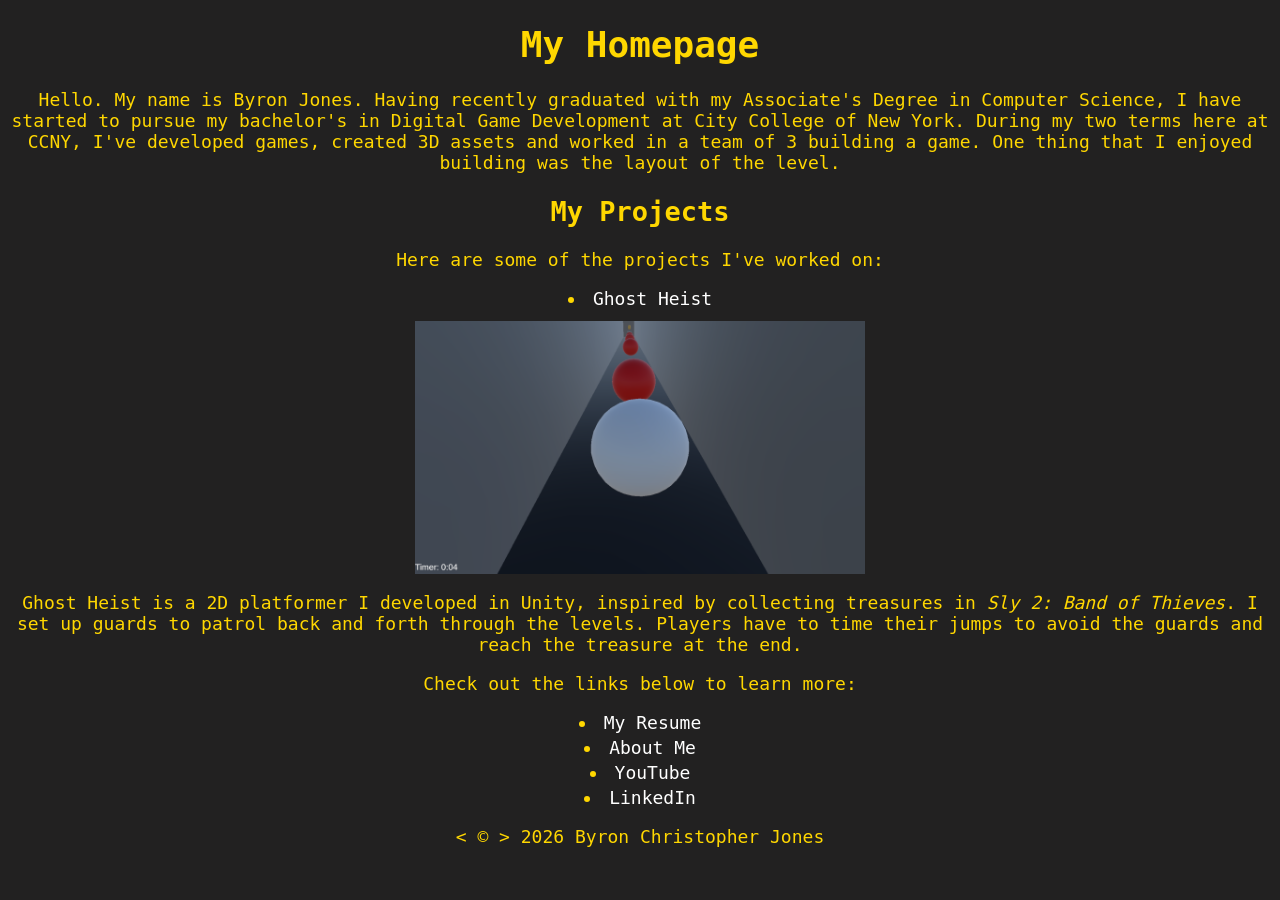
==== index.html @ 5874be1d "Update Fixed up Homepage" ====
<!DOCTYPE html>

<html>

    <head>
        
        <!--Documented below is my about me page-->
        <title>Portfolio Website</title>
        <link rel="stylesheet"  href="style.css">
    
    </head>

    <body>
        <header>
            <h1>My Homepage</h1>

            <p>Hello. My name is Byron Jones. Having recently graduated with my Associate's Degree in Computer Science, I have started to pursue my bachelor's in Digital Game Development at City College of New York. During my two terms here at CCNY, I've developed games, created 3D assets and worked in a team of 3 building a game. One thing that I enjoyed building was the layout of the level.</p>
            
        <main>
            <section>
                <h2>My Projects</h2>
                <p>Here are some of the projects I've worked on:</p>
                <ul>
                    <li><a href="https://byron-jones.itch.io/ghost-heist" target="_blank">Ghost Heist</a>
                    <img class="project-screenshot" src="images/ghost-heist.png.png" alt="A white sphere facing a row of red spheres in a narrow corridor">
                    <p>Ghost Heist is a 2D platformer I developed in Unity, inspired by collecting treasures in <em>Sly 2: Band of Thieves</em>. I set up guards to patrol back and forth through the levels. Players have to time their jumps to avoid the guards and reach the treasure at the end.</p>
</li>
                </ul>
            </section>
                   </header>

        <nav>
            <p>Check out the links below to learn more: </p>
            <ul>
                <li><a href="resume.html">My Resume</a></li>
                <li><a href="about.html">About Me</a></li>
                <li><a href="youtube.html">YouTube</a></li>
                <li><a href="https://www.linkedin.com/in/byron-jones-443314183/">LinkedIn</a></li>
            </ul>
        </nav>
        </main>
        <footer>
            <p> &lt; &copy; &gt; 2026 Byron Christopher Jones</p>
        </footer>

    </body>
</html>
---- style.css ----
body{
    background-color: rgb(34, 33, 33);
    color: gold;
    font-family:monospace;
    font-size: 18px;
    text-align: center;
}

a{
    color:white;
    text-decoration: none;
}

a:hover{
    color:lightblue;
    text-decoration: underline;
}

ul{
    list-style-position: inside;
    padding-left: 0;
    margin: 10px 0;
}

li{
   margin:4px 0;
   .project-screenshot {
    display: block;
    width: 450px;
    max-width: 100%;
    height: auto;
    margin: 12px auto;
}
}
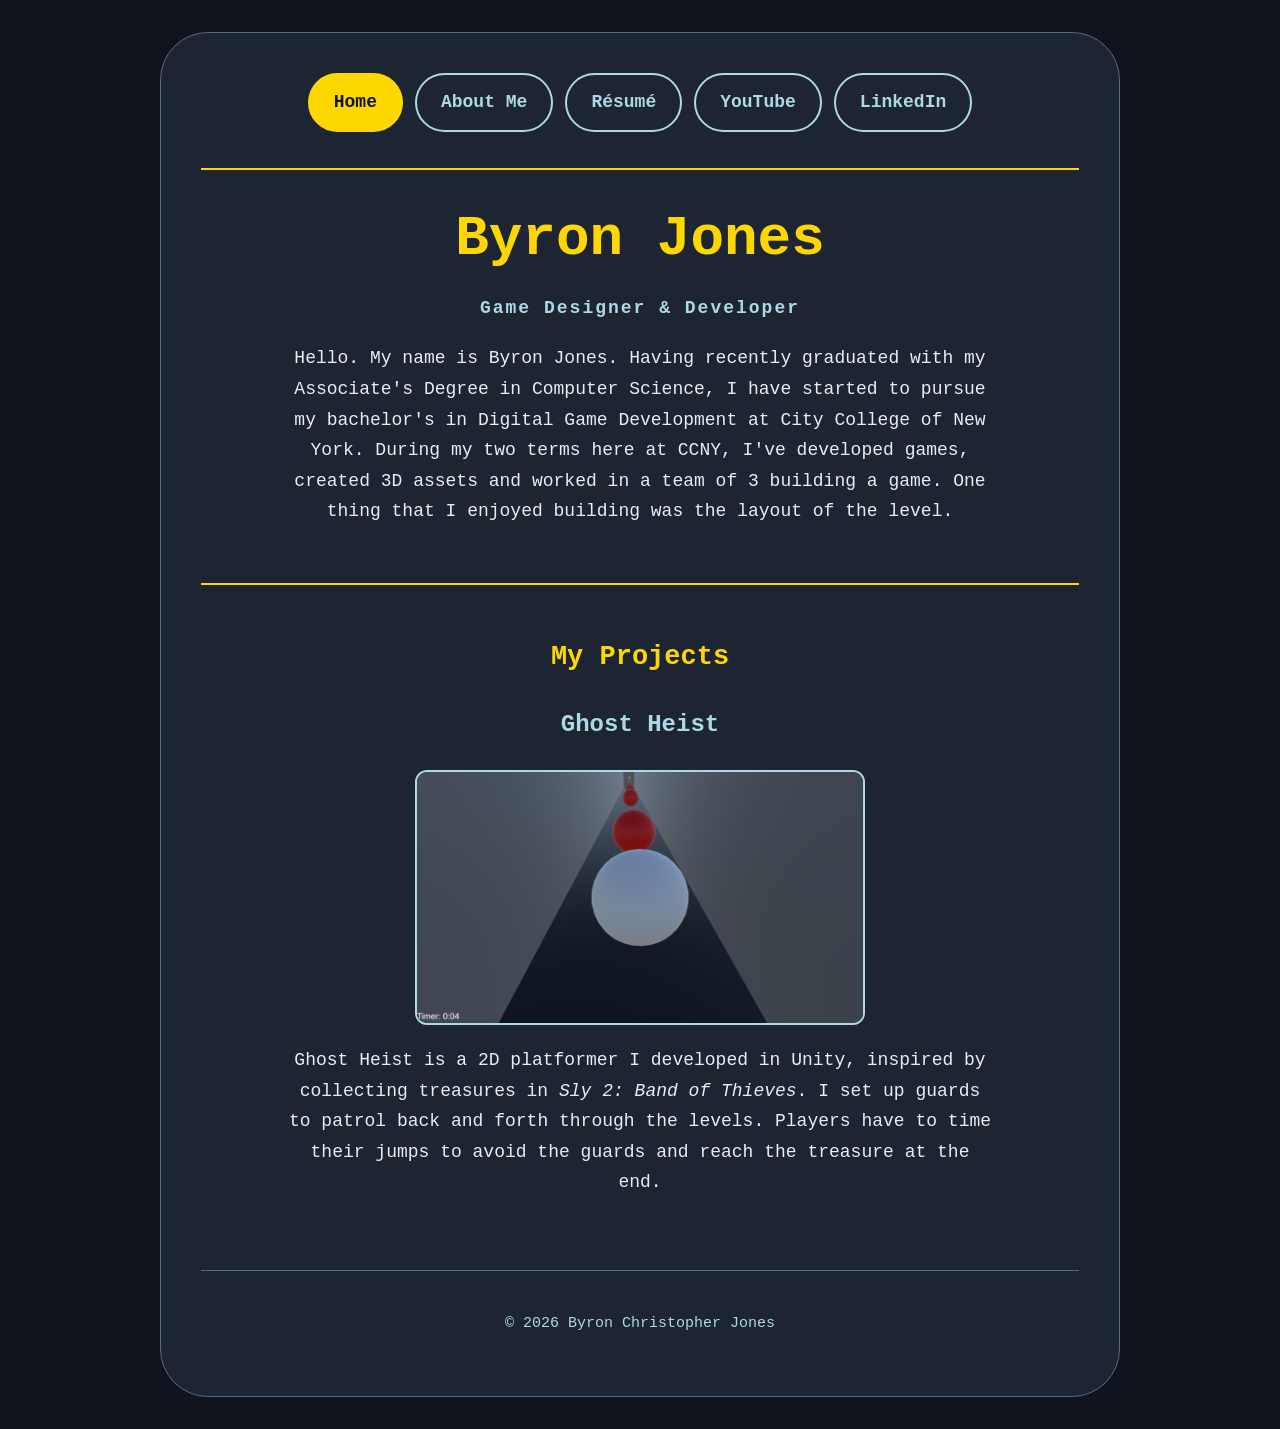
==== commit 8550ee3f: "Update fixing website to match example" ====
--- a/index.html
+++ b/index.html
@@ -1,49 +1,63 @@
 <!DOCTYPE html>
+<html lang="en">
+<head>
+    <meta charset="utf-8">
+    <meta name="viewport" content="width=device-width, initial-scale=1">
+    <title>Byron Jones | Portfolio</title>
+    <link rel="stylesheet" href="style.css">
+</head>
 
-<html>
+<body>
+    <div class="page-container">
+        <nav aria-label="Main navigation">
+            <ul>
+                <li><a href="index.html" aria-current="page">Home</a></li>
+                <li><a href="about.html">About Me</a></li>
+                <li><a href="resume.html">Résumé</a></li>
+                <li><a href="youtube.html">YouTube</a></li>
+                <li>
+                    <a href="https://www.linkedin.com/in/byron-jones-443314183/">
+                        LinkedIn
+                    </a>
+                </li>
+            </ul>
+        </nav>
 
-    <head>
-        
-        <!--Documented below is my about me page-->
-        <title>Portfolio Website</title>
-        <link rel="stylesheet"  href="style.css">
-    
-    </head>
-
-    <body>
         <header>
-            <h1>My Homepage</h1>
+            <h1>Byron Jones</h1>
+            <p class="role">Game Designer &amp; Developer</p>
 
             <p>Hello. My name is Byron Jones. Having recently graduated with my Associate's Degree in Computer Science, I have started to pursue my bachelor's in Digital Game Development at City College of New York. During my two terms here at CCNY, I've developed games, created 3D assets and worked in a team of 3 building a game. One thing that I enjoyed building was the layout of the level.</p>
-            
+        </header>
+
         <main>
             <section>
                 <h2>My Projects</h2>
-                <p>Here are some of the projects I've worked on:</p>
-                <ul>
-                    <li><a href="https://byron-jones.itch.io/ghost-heist" target="_blank">Ghost Heist</a>
-                    <img class="project-screenshot" src="images/ghost-heist.png.png" alt="A white sphere facing a row of red spheres in a narrow corridor">
-                    <p>Ghost Heist is a 2D platformer I developed in Unity, inspired by collecting treasures in <em>Sly 2: Band of Thieves</em>. I set up guards to patrol back and forth through the levels. Players have to time their jumps to avoid the guards and reach the treasure at the end.</p>
-</li>
+
+                <ul class="project-list">
+                    <li>
+                        <h3>
+                            <a href="https://byron-jones.itch.io/ghost-heist"
+                               target="_blank"
+                               rel="noopener noreferrer">
+                                Ghost Heist
+                            </a>
+                        </h3>
+
+                        <img
+                            class="project-screenshot"
+                            src="images/ghost-heist.png.png"
+                            alt="A white sphere facing a row of red spheres in a narrow corridor">
+
+                        <p>Ghost Heist is a 2D platformer I developed in Unity, inspired by collecting treasures in <em>Sly 2: Band of Thieves</em>. I set up guards to patrol back and forth through the levels. Players have to time their jumps to avoid the guards and reach the treasure at the end.</p>
+                    </li>
                 </ul>
             </section>
-                   </header>
+        </main>
 
-        <nav>
-            <p>Check out the links below to learn more: </p>
-            <ul>
-                <li><a href="resume.html">My Resume</a></li>
-                <li><a href="about.html">About Me</a></li>
-                <li><a href="youtube.html">YouTube</a></li>
-                <li><a href="https://www.linkedin.com/in/byron-jones-443314183/">LinkedIn</a></li>
-            </ul>
-        </nav>
-        </main>
         <footer>
-            <p> &lt; &copy; &gt; 2026 Byron Christopher Jones</p>
+            <p>&copy; 2026 Byron Christopher Jones</p>
         </footer>
-
-    </body>
-</html>
-
- +    </div>
+</body>
+</html>
--- a/style.css
+++ b/style.css
@@ -1,34 +1,160 @@
+*{
+    box-sizing: border-box;
+}
+
 body{
-    background-color: rgb(34, 33, 33);
-    color: gold;
-    font-family:monospace;
+    margin: 0;
+    padding: 32px 16px;
+    background-color: #10151d;
+    color: #e7edf4;
+    font-family: monospace;
     font-size: 18px;
+    line-height: 1.7;
     text-align: center;
 }
 
+.page-container{
+    max-width: 960px;
+    margin: 0 auto;
+    padding: 40px;
+    background-color: #1c2531;
+    border: 1px solid #526c83;
+    border-radius: 48px;
+}
+
 a{
-    color:white;
+    color: lightblue;
     text-decoration: none;
 }
 
 a:hover{
-    color:lightblue;
+    color: gold;
     text-decoration: underline;
 }
 
+a:focus-visible{
+    outline: 3px solid gold;
+    outline-offset: 5px;
+}
+
+nav ul{
+    display: flex;
+    flex-wrap: wrap;
+    justify-content: center;
+    gap: 12px;
+    padding: 0;
+    margin: 0;
+    list-style: none;
+}
+
+nav li{
+    margin: 0;
+}
+
+nav a{
+    display: inline-block;
+    padding: 12px 24px;
+    border: 2px solid lightblue;
+    border-radius: 999px;
+    font-weight: bold;
+    text-decoration: none;
+}
+
+nav a:hover,
+nav a[aria-current="page"]{
+    background-color: gold;
+    border-color: gold;
+    color: #10151d;
+    text-decoration: none;
+}
+
+header{
+    margin-top: 36px;
+    padding: 36px 0;
+    border-top: 2px solid gold;
+    border-bottom: 2px solid gold;
+}
+
+h1{
+    margin: 0;
+    color: gold;
+    font-size: clamp(32px, 6vw, 56px);
+    line-height: 1.2;
+}
+
+h2{
+    color: gold;
+}
+
+h3{
+    color: lightblue;
+    font-size: 24px;
+}
+
+.role{
+    color: lightblue;
+    font-weight: bold;
+    letter-spacing: 2px;
+}
+
+p{
+    max-width: 65ch;
+    margin: 20px auto;
+    overflow-wrap: anywhere;
+}
+
+section{
+    padding: 28px 0;
+}
+
 ul{
+    padding-left: 0;
     list-style-position: inside;
-    padding-left: 0;
-    margin: 10px 0;
 }
 
 li{
-   margin:4px 0;
-   .project-screenshot {
+    margin: 4px 0;
+}
+
+.project-list{
+    margin: 0;
+    list-style: none;
+}
+
+.project-screenshot{
     display: block;
     width: 450px;
     max-width: 100%;
     height: auto;
-    margin: 12px auto;
+    margin: 20px auto;
+    border: 2px solid lightblue;
+    border-radius: 12px;
 }
+
+footer{
+    margin-top: 24px;
+    padding-top: 20px;
+    border-top: 1px solid #526c83;
+    color: lightblue;
+    font-size: 15px;
+}
+
+@media (max-width: 600px){
+    body{
+        padding: 16px 12px;
+        font-size: 16px;
+    }
+
+    .page-container{
+        padding: 28px 18px;
+        border-radius: 28px;
+    }
+
+    nav ul{
+        gap: 8px;
+    }
+
+    nav a{
+        padding: 10px 16px;
+    }
 }
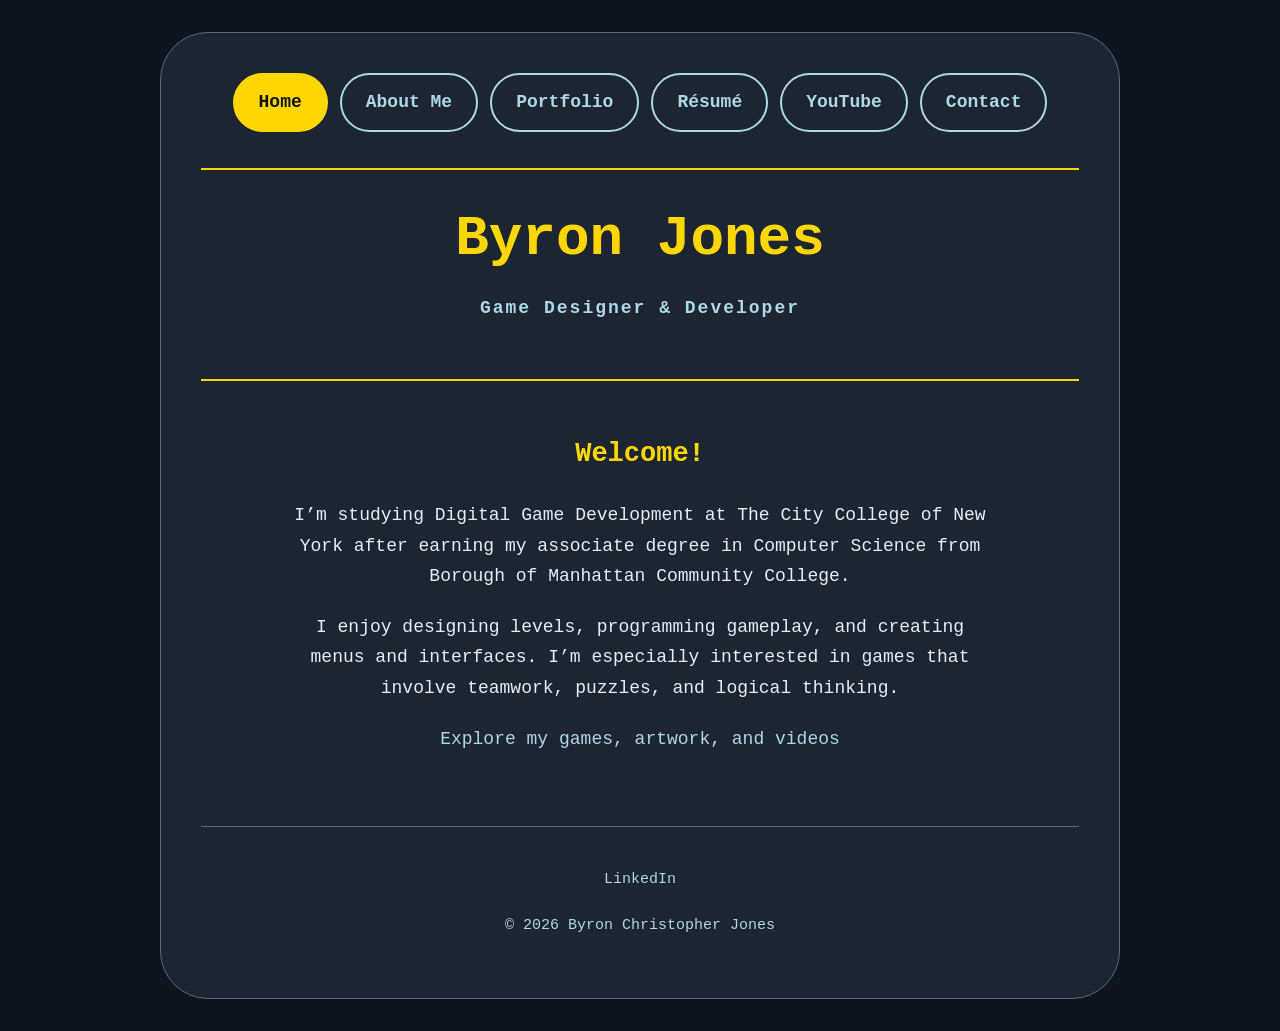
==== commit c1c4c1d1: "Update Fixed my website to be more accurate" ====
--- a/index.html
+++ b/index.html
@@ -3,7 +3,7 @@
 <head>
     <meta charset="utf-8">
     <meta name="viewport" content="width=device-width, initial-scale=1">
-    <title>Byron Jones | Portfolio</title>
+    <title>Byron Jones | Game Design &amp; Development</title>
     <link rel="stylesheet" href="style.css">
 </head>
 
@@ -13,49 +13,44 @@
             <ul>
                 <li><a href="index.html" aria-current="page">Home</a></li>
                 <li><a href="about.html">About Me</a></li>
+                <li><a href="portfolio.html">Portfolio</a></li>
                 <li><a href="resume.html">Résumé</a></li>
                 <li><a href="youtube.html">YouTube</a></li>
-                <li>
-                    <a href="https://www.linkedin.com/in/byron-jones-443314183/">
-                        LinkedIn
-                    </a>
-                </li>
+                <li><a href="contact.html">Contact</a></li>
             </ul>
         </nav>
 
         <header>
             <h1>Byron Jones</h1>
             <p class="role">Game Designer &amp; Developer</p>
-
-            <p>Hello. My name is Byron Jones. Having recently graduated with my Associate's Degree in Computer Science, I have started to pursue my bachelor's in Digital Game Development at City College of New York. During my two terms here at CCNY, I've developed games, created 3D assets and worked in a team of 3 building a game. One thing that I enjoyed building was the layout of the level.</p>
         </header>
 
         <main>
             <section>
-                <h2>My Projects</h2>
+                <h2>Welcome!</h2>
 
-                <ul class="project-list">
-                    <li>
-                        <h3>
-                            <a href="https://byron-jones.itch.io/ghost-heist"
-                               target="_blank"
-                               rel="noopener noreferrer">
-                                Ghost Heist
-                            </a>
-                        </h3>
+                <p>I’m studying Digital Game Development at
+                The City College of New York after earning my
+                associate degree in Computer Science from Borough
+                of Manhattan Community College.</p>
 
-                        <img
-                            class="project-screenshot"
-                            src="images/ghost-heist.png.png"
-                            alt="A white sphere facing a row of red spheres in a narrow corridor">
+                <p>I enjoy designing levels, programming gameplay,
+                and creating menus and interfaces. I’m especially
+                interested in games that involve teamwork, puzzles,
+                and logical thinking.</p>
 
-                        <p>Ghost Heist is a 2D platformer I developed in Unity, inspired by collecting treasures in <em>Sly 2: Band of Thieves</em>. I set up guards to patrol back and forth through the levels. Players have to time their jumps to avoid the guards and reach the treasure at the end.</p>
-                    </li>
-                </ul>
+                <p>
+                    <a href="portfolio.html">Explore my games, artwork, and videos</a>
+                </p>
             </section>
         </main>
 
         <footer>
+            <p>
+                <a href="https://www.linkedin.com/in/byron-jones-443314183/">
+                    LinkedIn
+                </a>
+            </p>
             <p>&copy; 2026 Byron Christopher Jones</p>
         </footer>
     </div>
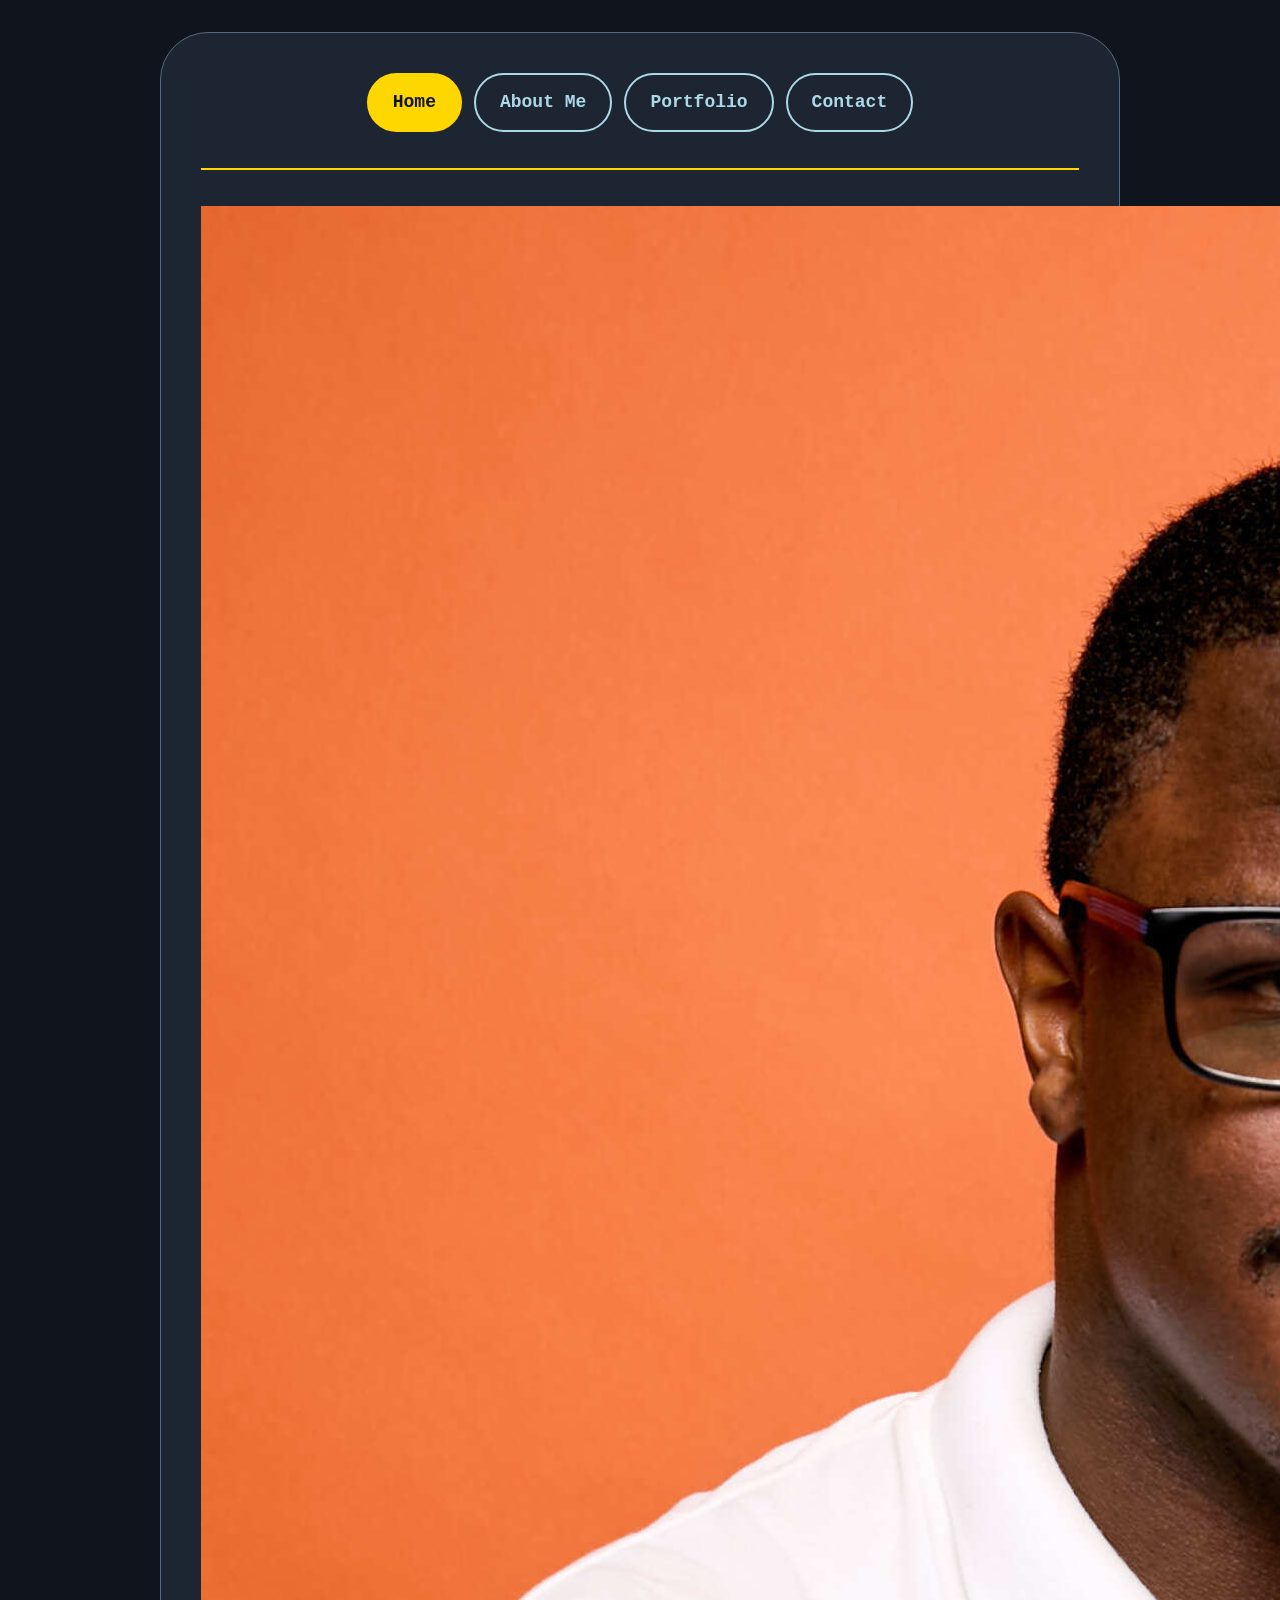
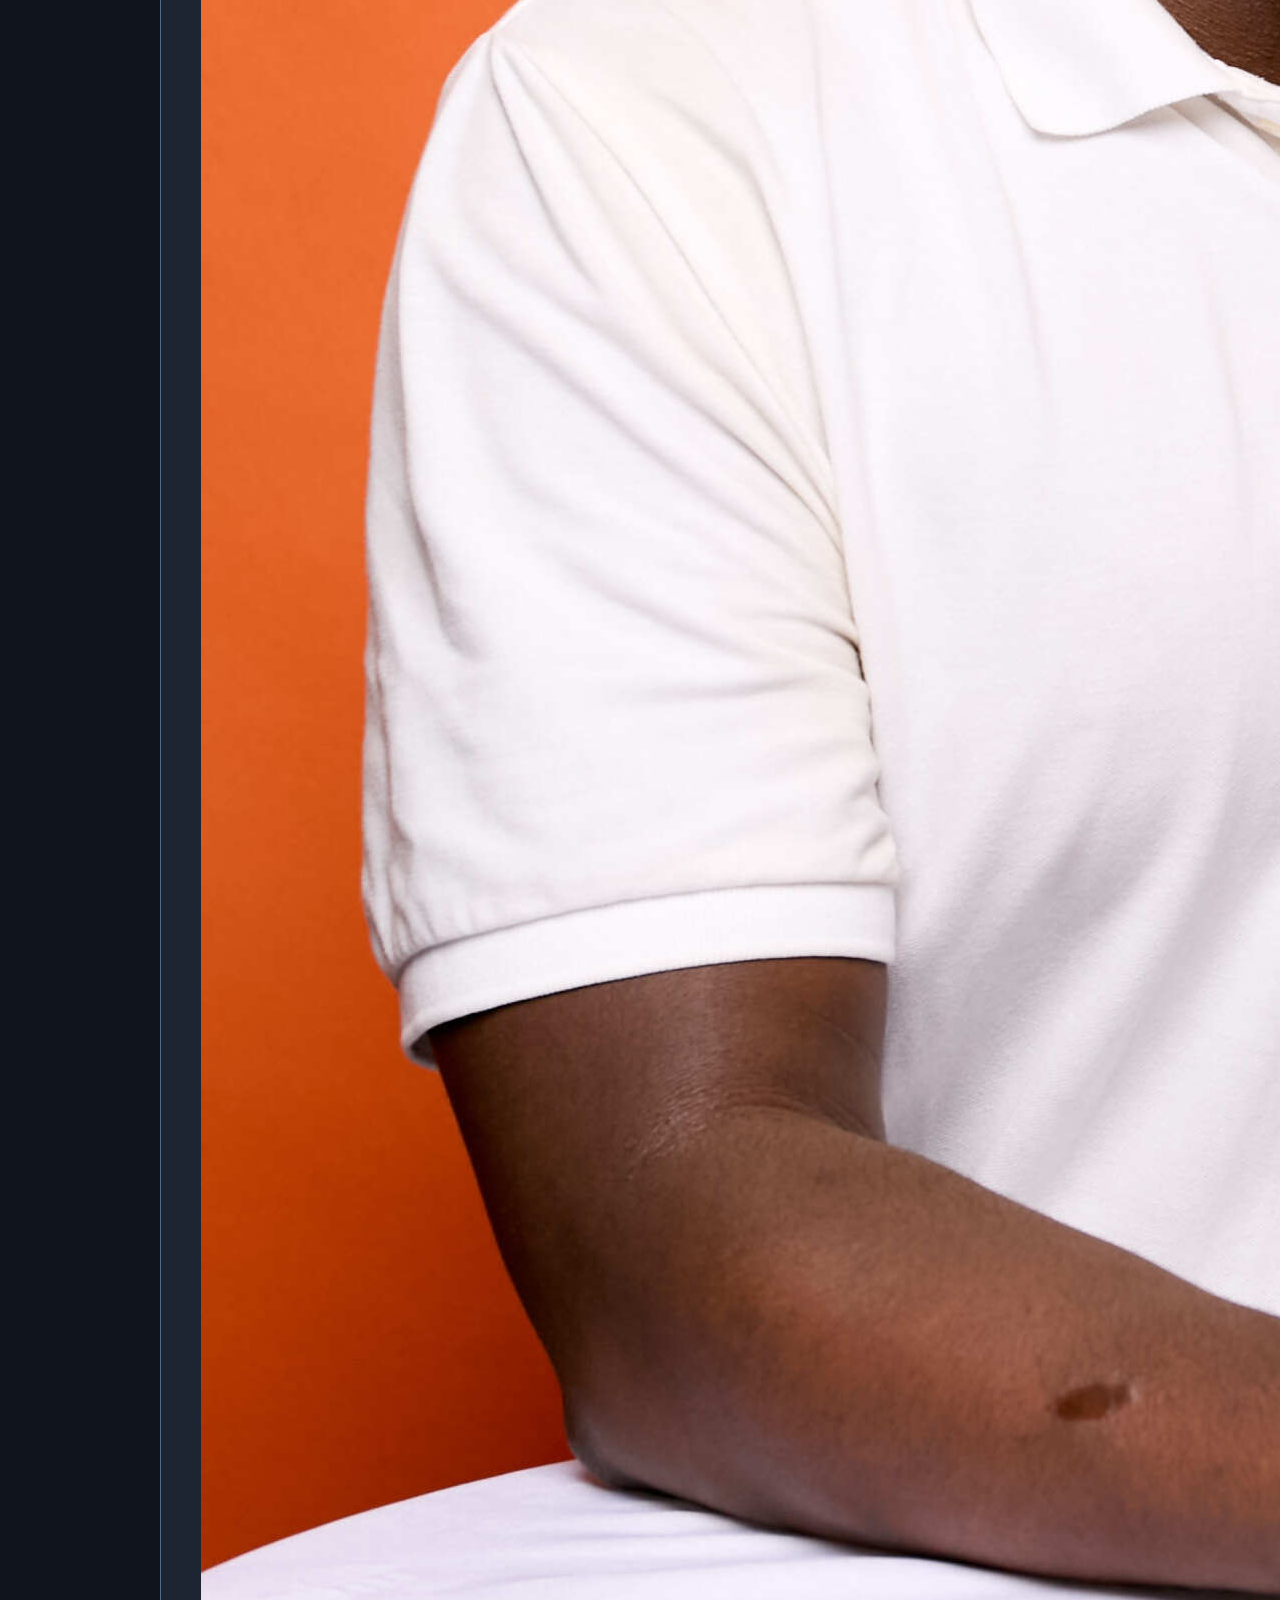
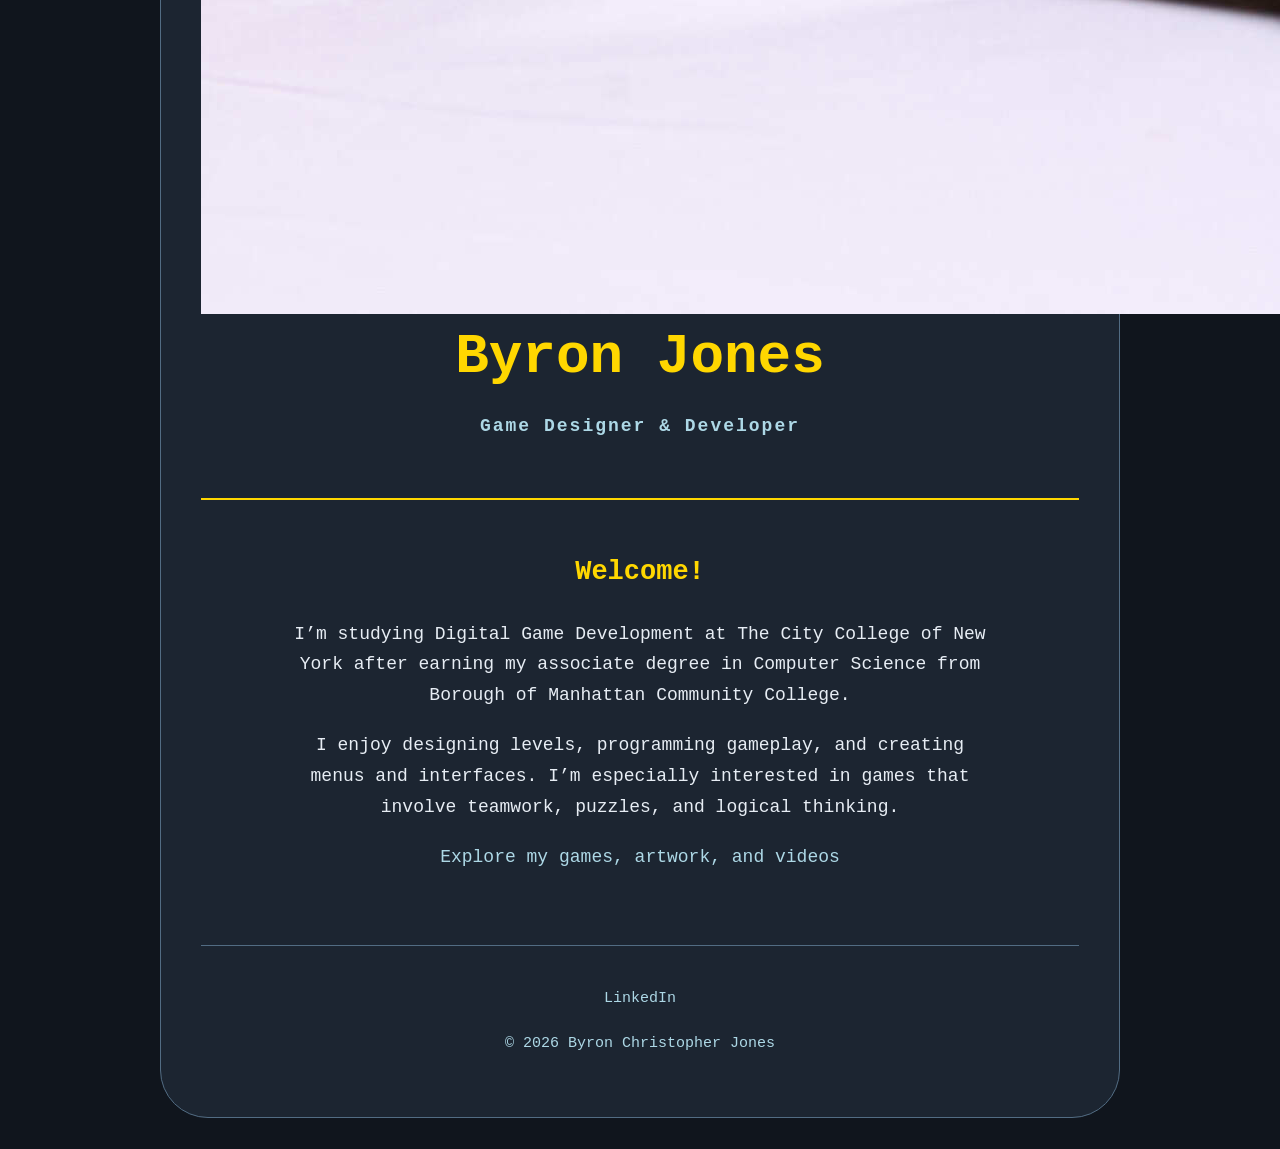
==== commit dd3dd933: "Update - Added a headshot of myself" ====
--- a/index.html
+++ b/index.html
@@ -14,13 +14,12 @@
                 <li><a href="index.html" aria-current="page">Home</a></li>
                 <li><a href="about.html">About Me</a></li>
                 <li><a href="portfolio.html">Portfolio</a></li>
-                <li><a href="resume.html">Résumé</a></li>
-                <li><a href="youtube.html">YouTube</a></li>
                 <li><a href="contact.html">Contact</a></li>
             </ul>
         </nav>
 
         <header>
+            <img class="profile-photo" src="images/byronjonesheadshot.JPG" alt="Portrait of Byron Jones">
             <h1>Byron Jones</h1>
             <p class="role">Game Designer &amp; Developer</p>
         </header>
--- a/style.css
+++ b/style.css
@@ -157,4 +157,14 @@
     nav a{
         padding: 10px 16px;
     }
+    .profile-photo{
+    display: block;
+    width: 220px;
+    max-width: 100%;
+    aspect-ratio: 1;
+    object-fit: cover;
+    border: 3px solid gold;
+    border-radius: 50%;
+    margin: 0 auto 24px;
+}
 }
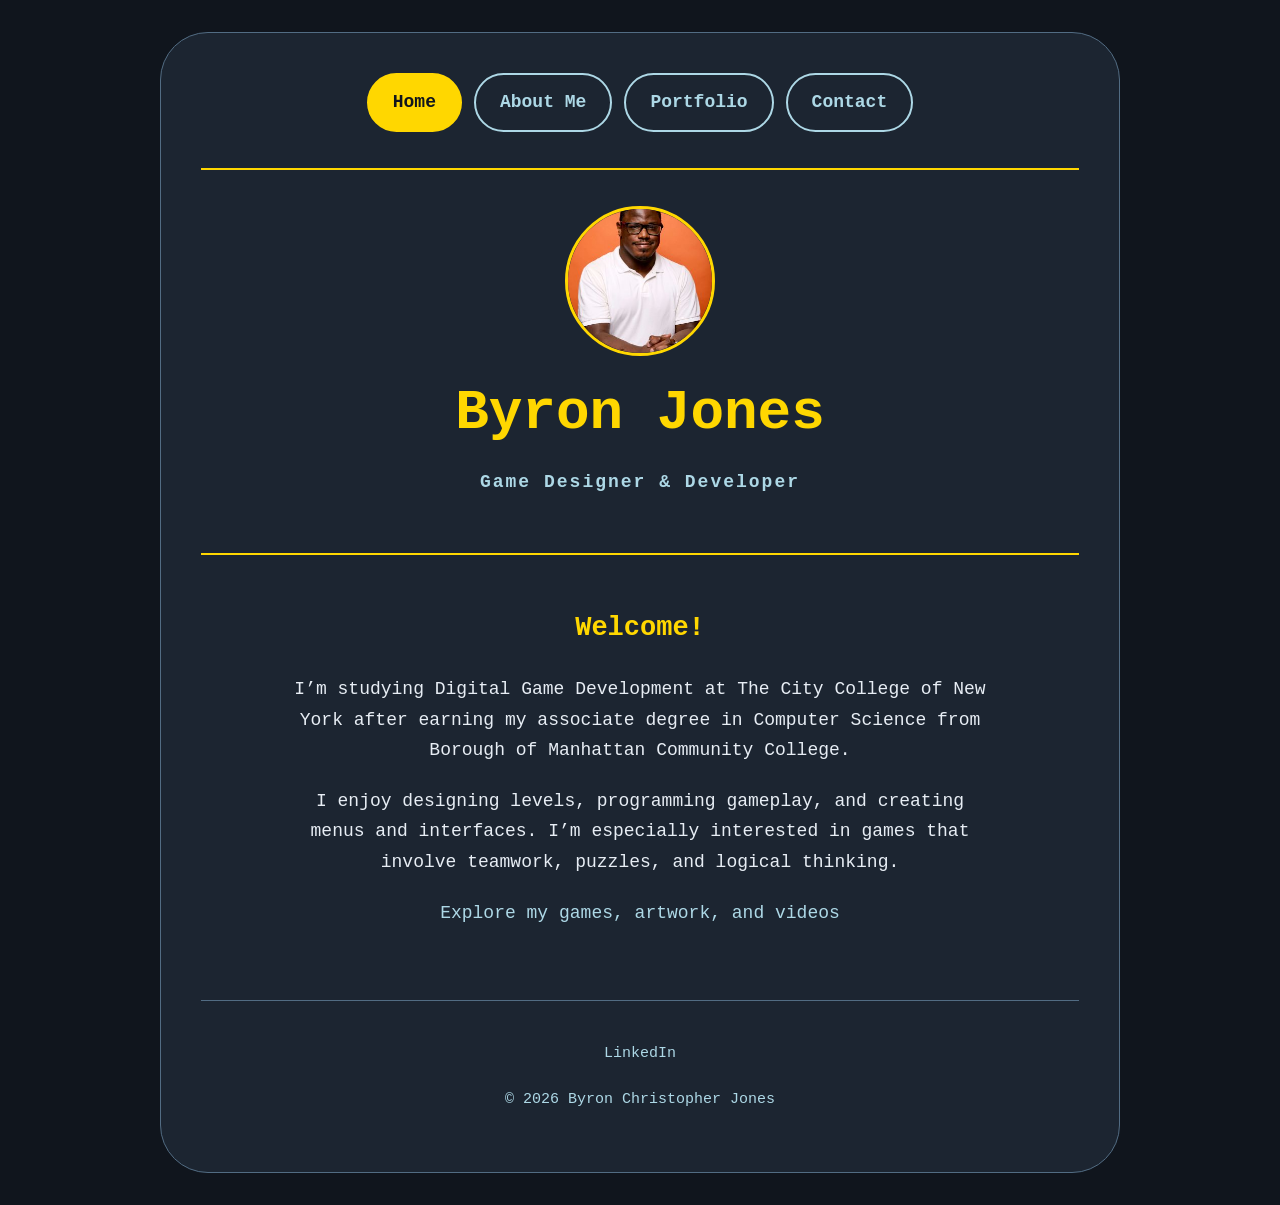
==== commit 25da350d: "Update Fixed image again." ====
--- a/index.html
+++ b/index.html
@@ -19,7 +19,7 @@
         </nav>
 
         <header>
-            <img class="profile-photo" src="images/byronjonesheadshot.JPG" alt="Portrait of Byron Jones">
+            <img class="profile-photo" src="images/byronjonesheadshot2.JPG" alt="Portrait of Byron Jones">
             <h1>Byron Jones</h1>
             <p class="role">Game Designer &amp; Developer</p>
         </header>
--- a/style.css
+++ b/style.css
@@ -131,6 +131,16 @@
     border-radius: 12px;
 }
 
+.profile-photo{
+    display: block;
+    width: 150px;
+    height: 150px;
+    max-width: 100%;
+    object-fit: cover;
+    border: 3px solid gold;
+    border-radius: 50%;
+    margin: 0 auto 24px;
+}
 footer{
     margin-top: 24px;
     padding-top: 20px;
@@ -157,14 +167,4 @@
     nav a{
         padding: 10px 16px;
     }
-    .profile-photo{
-    display: block;
-    width: 220px;
-    max-width: 100%;
-    aspect-ratio: 1;
-    object-fit: cover;
-    border: 3px solid gold;
-    border-radius: 50%;
-    margin: 0 auto 24px;
-}
 }
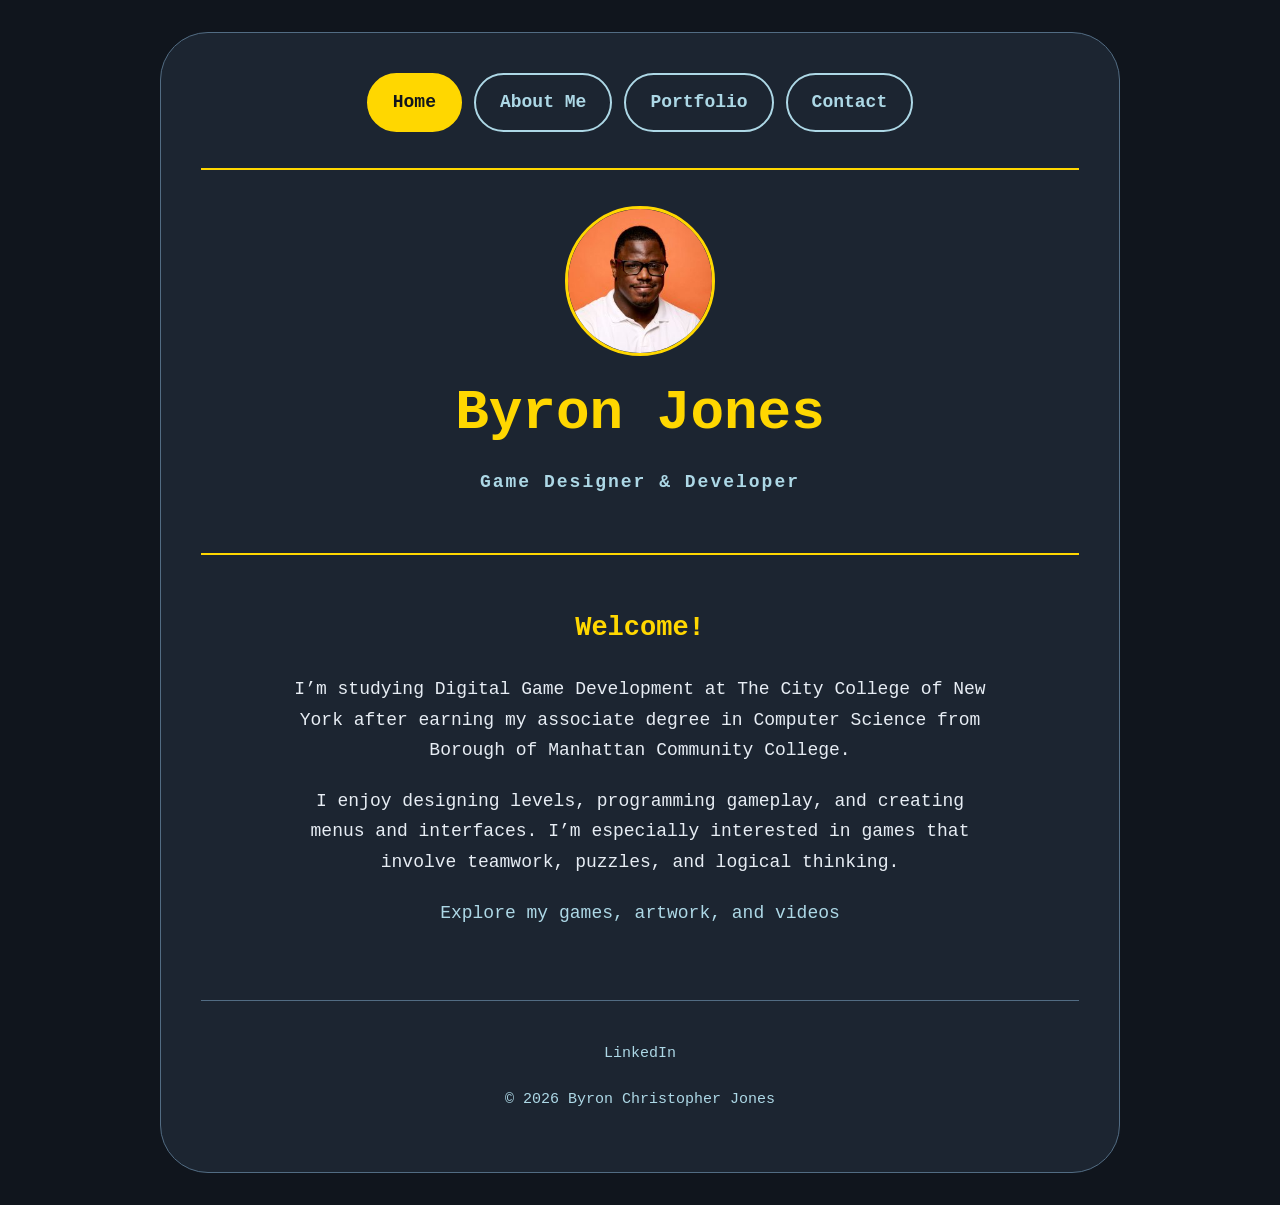
==== commit 43a93780: "Update Fixed the image" ====
--- a/index.html
+++ b/index.html
@@ -19,7 +19,7 @@
         </nav>
 
         <header>
-            <img class="profile-photo" src="images/byronjonesheadshot2.JPG" alt="Portrait of Byron Jones">
+            <img class="profile-photo" src="images/byronjonesheadshot.png" alt="Portrait of Byron Jones">
             <h1>Byron Jones</h1>
             <p class="role">Game Designer &amp; Developer</p>
         </header>
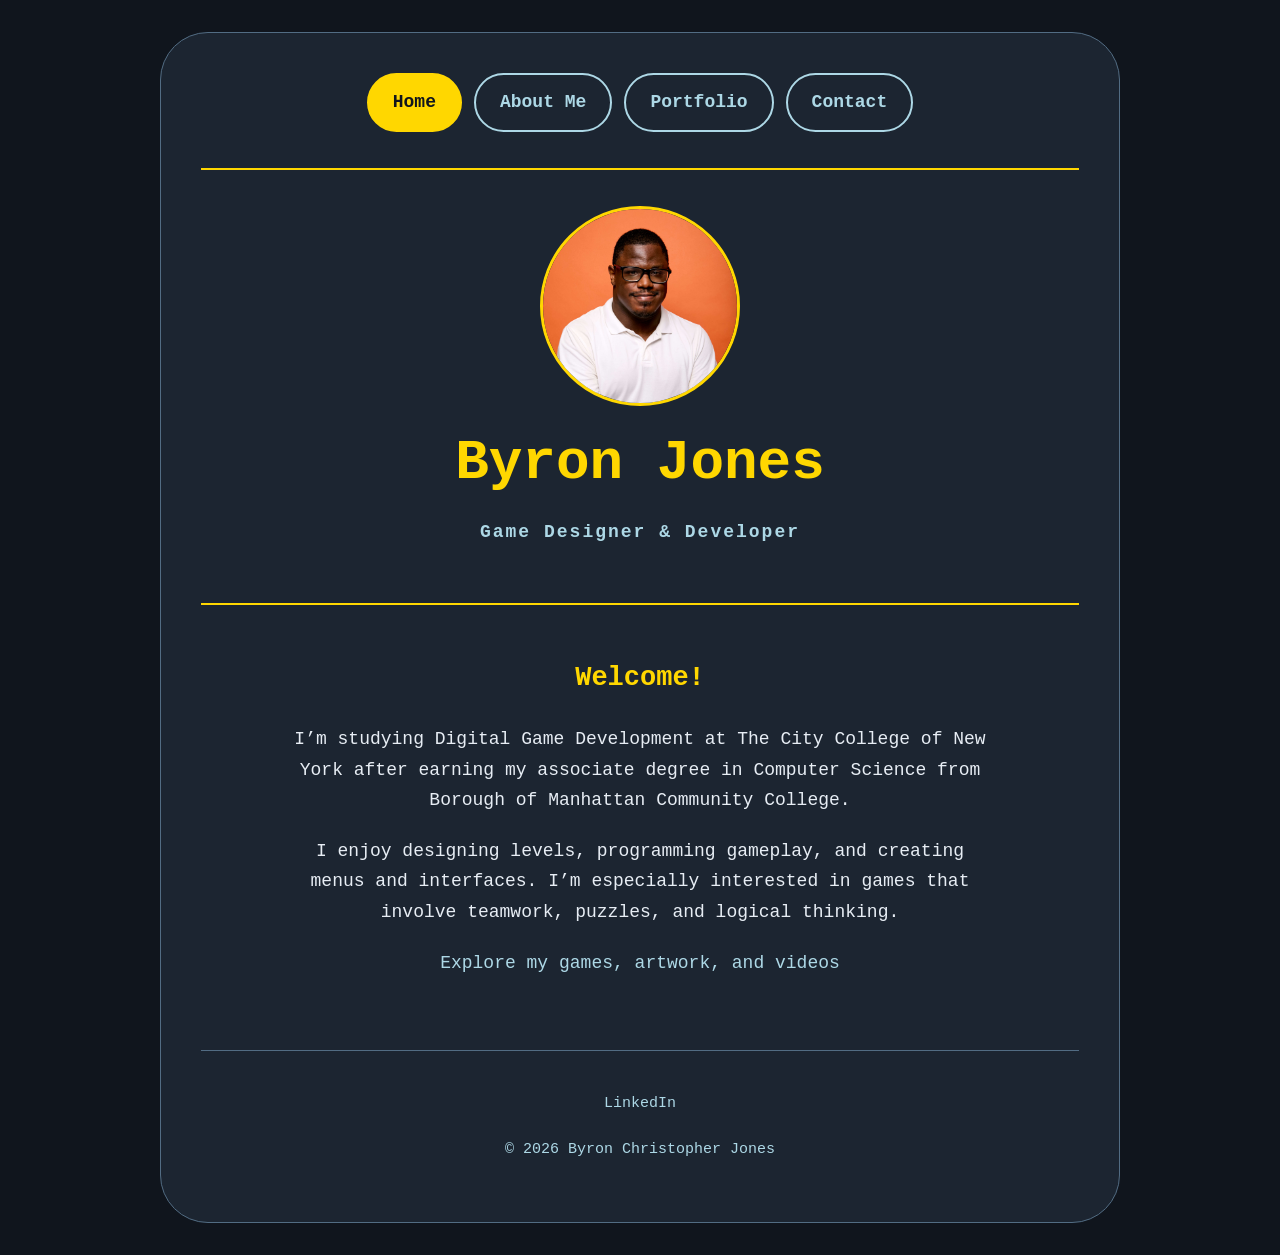
==== commit 417e52b7: "Update Fixed image" ====
--- a/index.html
+++ b/index.html
@@ -19,7 +19,7 @@
         </nav>
 
         <header>
-            <img class="profile-photo" src="images/byronjonesheadshot.png" alt="Portrait of Byron Jones">
+            <img class="profile-photo" src="images/byronjonesheadshot.JPG" alt="Portrait of Byron Jones">
             <h1>Byron Jones</h1>
             <p class="role">Game Designer &amp; Developer</p>
         </header>
--- a/style.css
+++ b/style.css
@@ -133,10 +133,11 @@
 
 .profile-photo{
     display: block;
-    width: 150px;
-    height: 150px;
+    width: 200px;
+    height: 200px;
     max-width: 100%;
     object-fit: cover;
+    object-position: center top;
     border: 3px solid gold;
     border-radius: 50%;
     margin: 0 auto 24px;
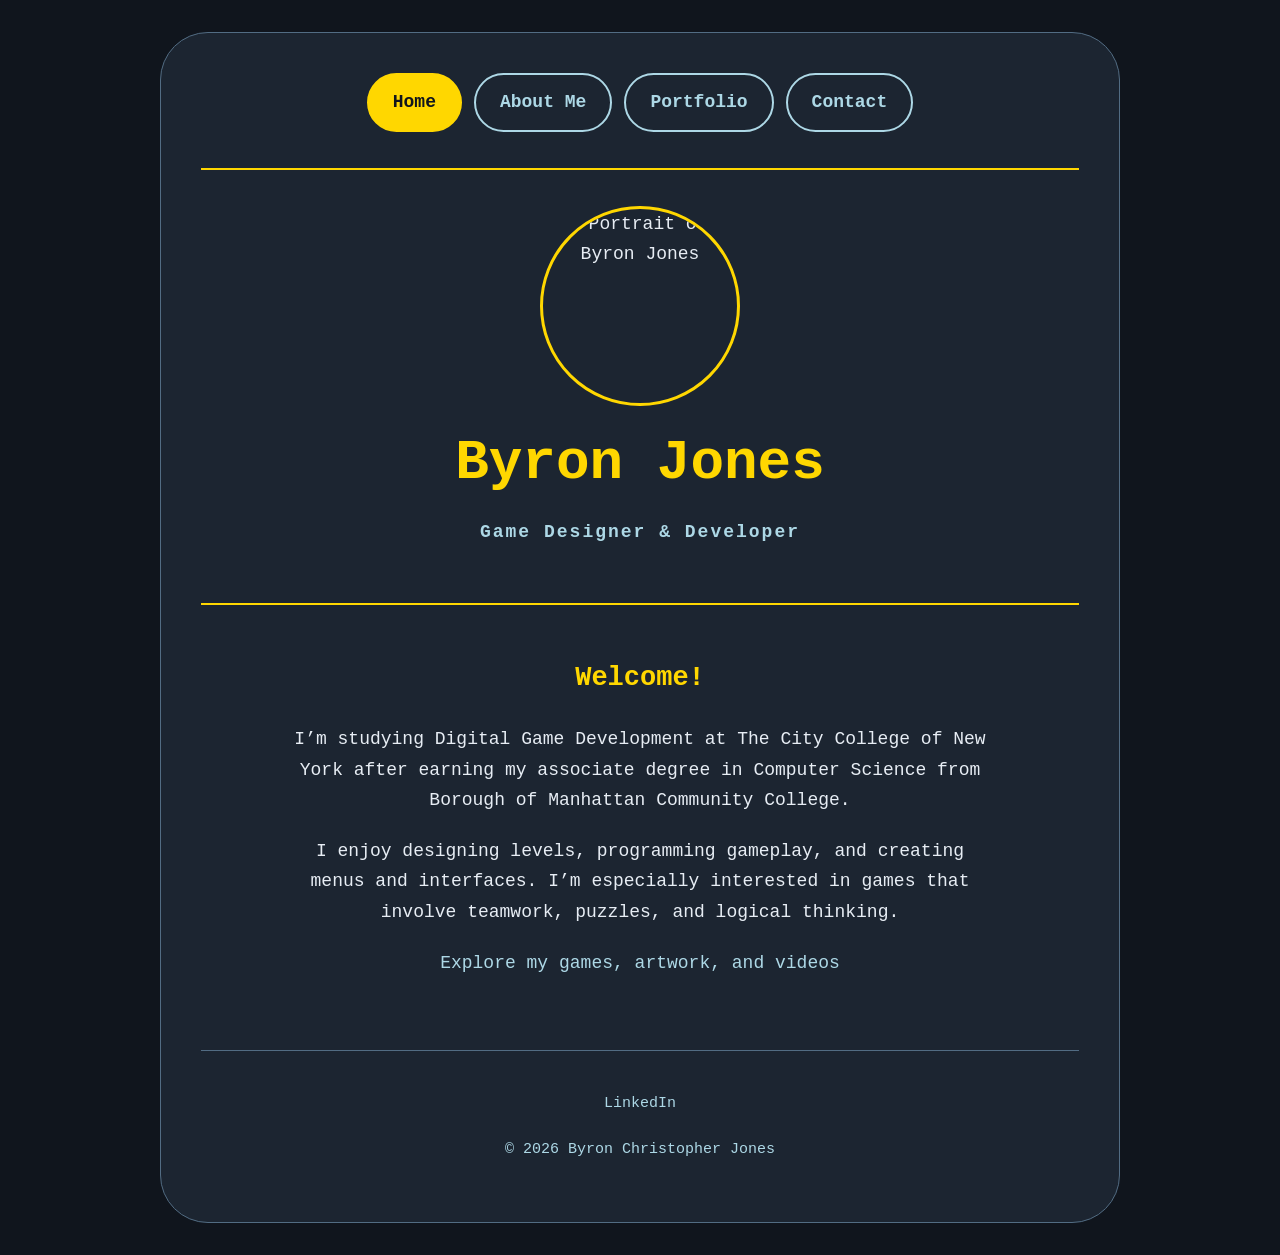
==== commit 8a9bf3de: "Update Fixed image" ====
--- a/index.html
+++ b/index.html
@@ -19,7 +19,7 @@
         </nav>
 
         <header>
-            <img class="profile-photo" src="images/byronjonesheadshot.JPG" alt="Portrait of Byron Jones">
+            <img class="profile-photo" src="images/byronjonesheadshot.jpg" alt="Portrait of Byron Jones">
             <h1>Byron Jones</h1>
             <p class="role">Game Designer &amp; Developer</p>
         </header>
